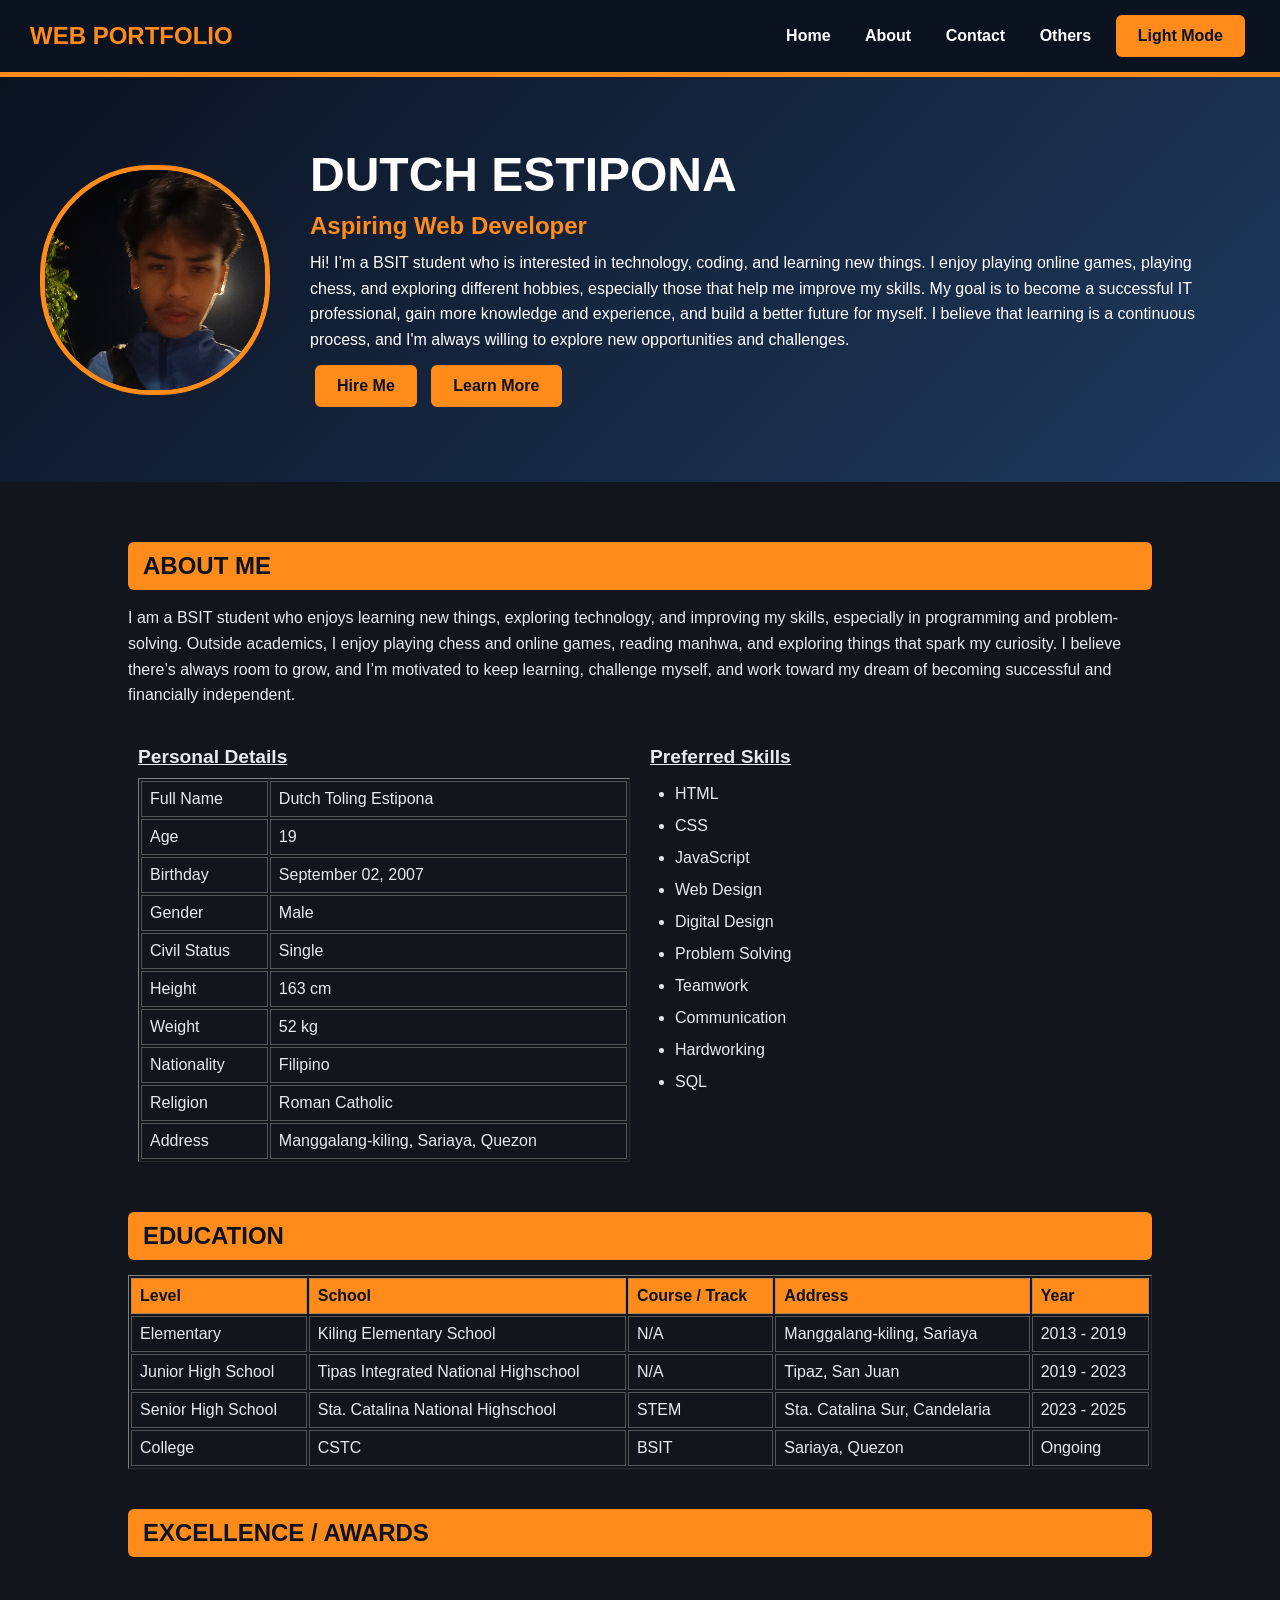
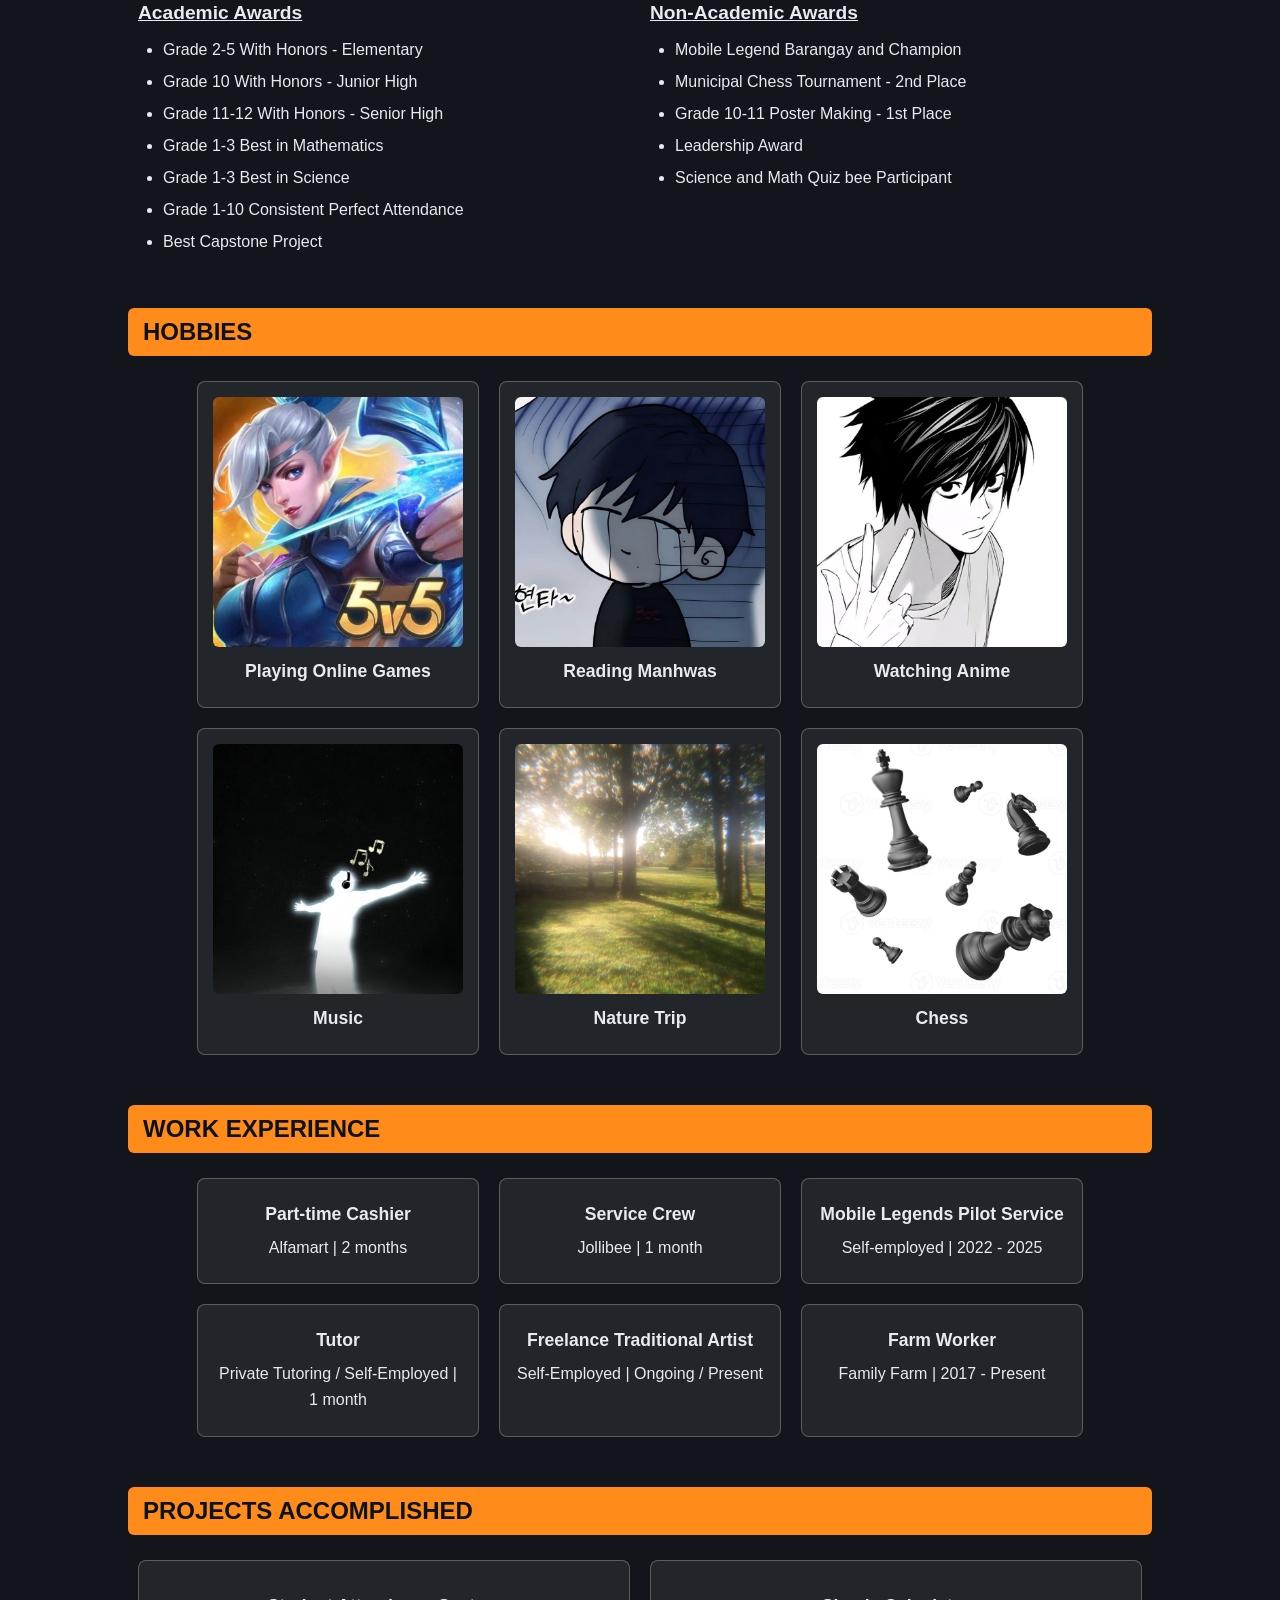
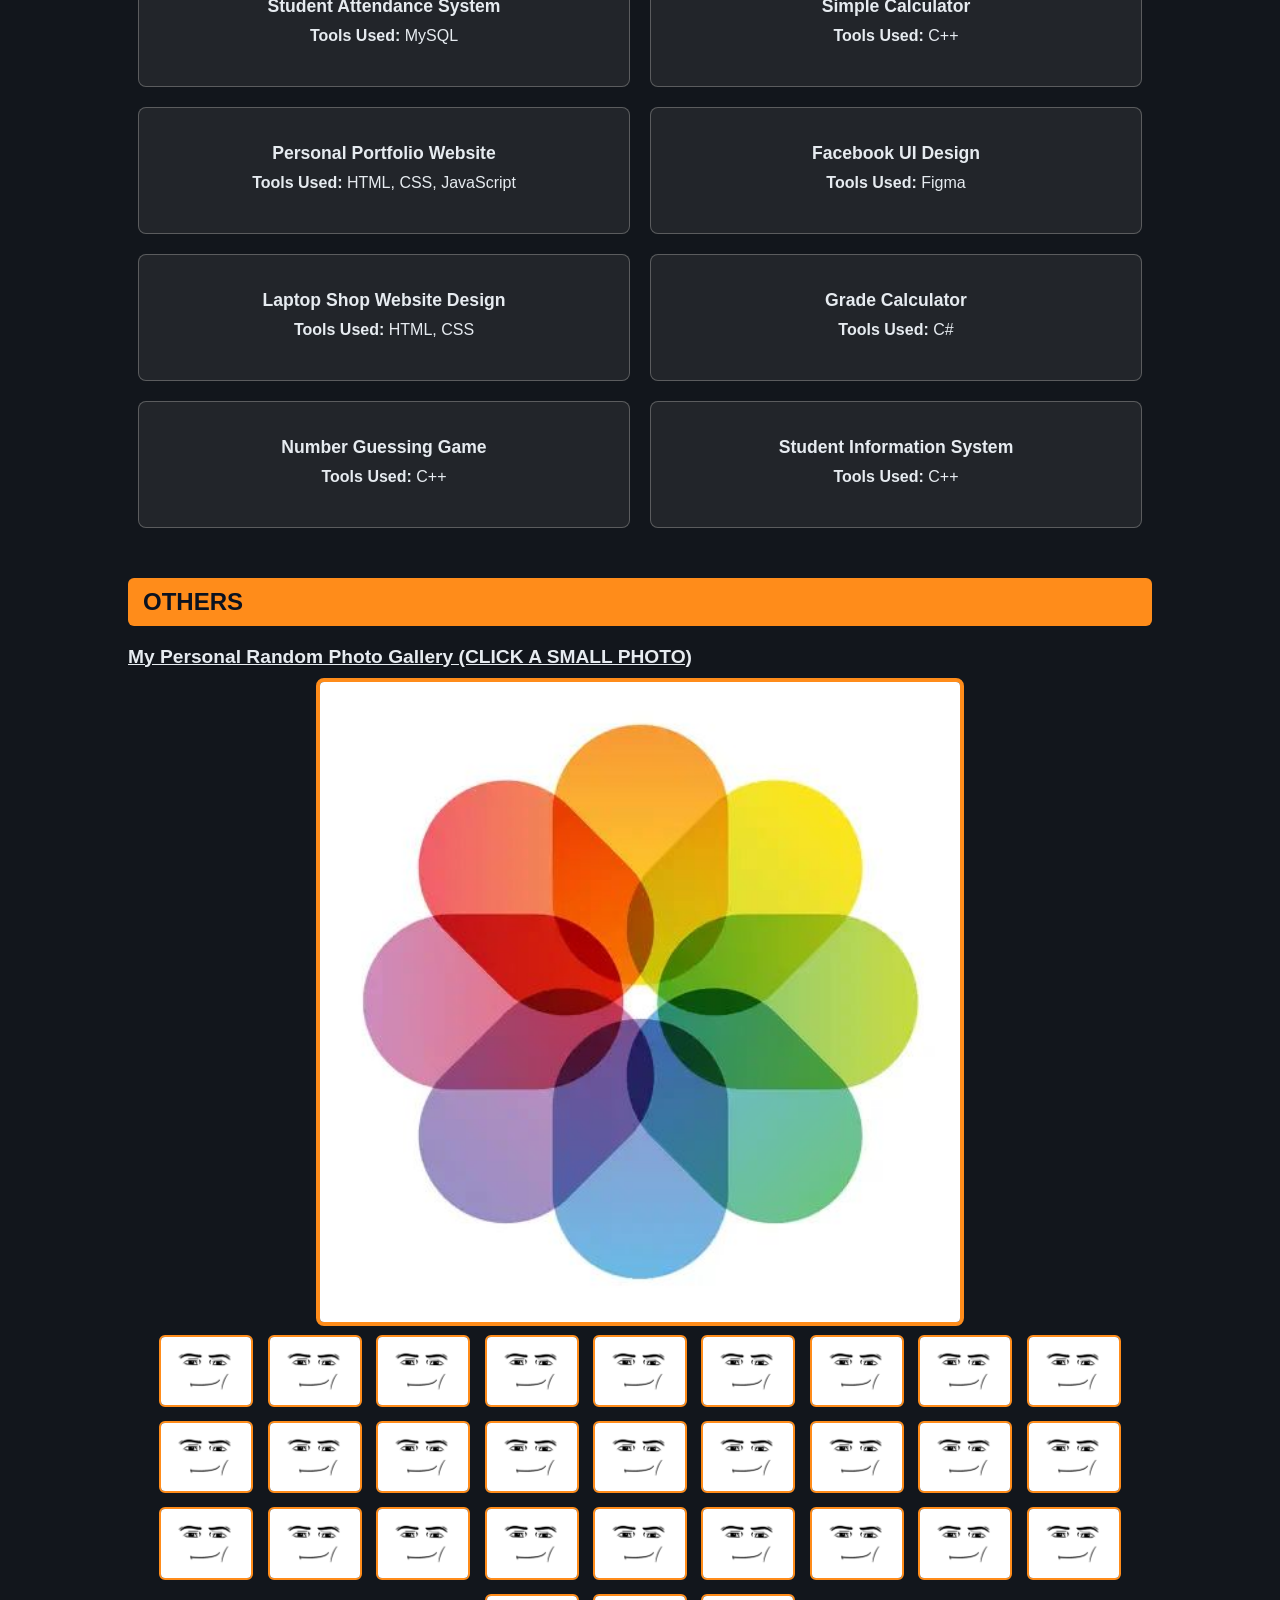
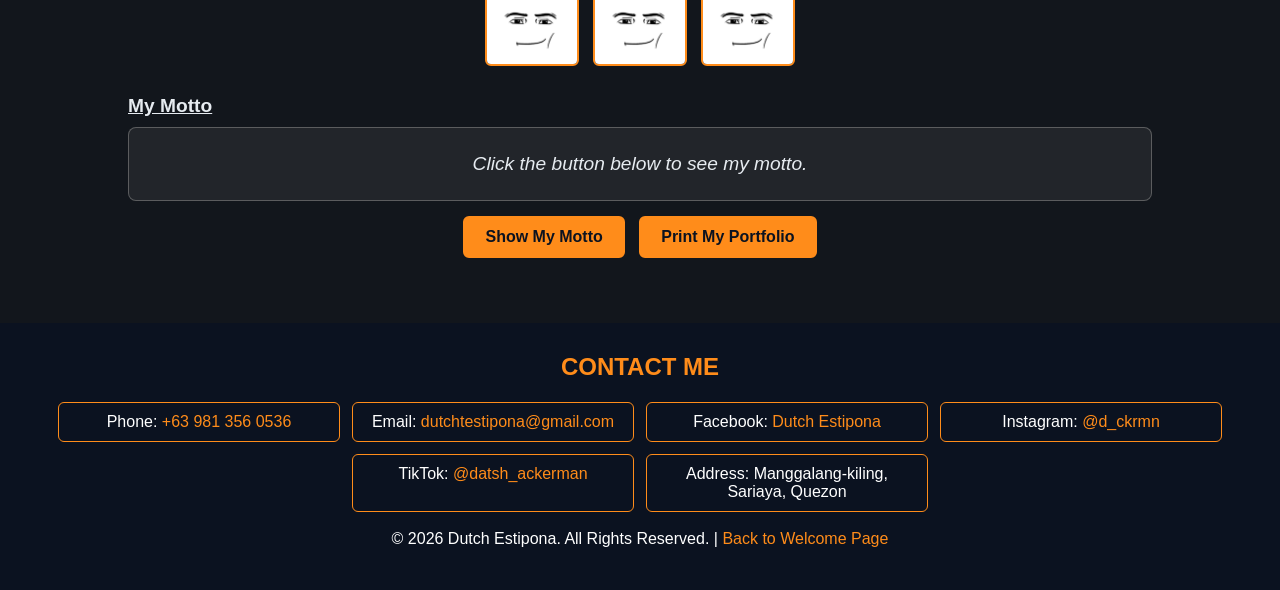
==== index.html @ f2970b41 "Add files via upload" ====
<!DOCTYPE html>
<html>
<head>
    <title>My Web Portfolio</title>
    <link rel="stylesheet" href="style.css">
</head>
<body>
<div id="page">
    <nav class="navbar">
        <div class="brand">Web Portfolio</div>
        <div>
            <a class="nav-link" href="#home">Home</a>
            <a class="nav-link" href="#about">About</a>
            <a class="nav-link" href="#contact">Contact</a>
            <a class="nav-link" href="#others">Others</a>
            <button class="button" id="modeButton" onclick="toggleMode()">Light Mode</button>
        </div>
    </nav>
    <div class="stripe"></div>

    
    <div class="hero" id="home">
        
        <img class="profile" src="images/prof.jpg">
        <div class="hero-text">
            <h1>Dutch Estipona</h1>             <p class="job-title">Aspiring Web Developer</p>
            <p class="text"> Hi! I’m a BSIT student who is interested in technology, coding, and learning new things. I enjoy playing online games, playing chess, and exploring different hobbies, especially those that help me improve my skills. My goal is to become a successful IT professional, gain more knowledge and experience, and build a better future for myself. I believe that learning is a continuous process, and I'm always willing to explore new opportunities and challenges.</p>
            <button class="button" onclick="sayHello()">Hire Me</button>
            <a class="button" href="#about">Learn More</a>
        </div>
    </div>

    <main class="container">

        <div id="about" class="section">
            <h2 class="section-title">About Me</h2>
            <p class="text">I am a BSIT student who enjoys learning new things, exploring technology, and improving my skills, especially in programming and problem-solving. Outside academics, I enjoy playing chess and online games, reading manhwa, and exploring things that spark my curiosity. I believe there’s always room to grow, and I’m motivated to keep learning, challenge myself, and work toward my dream of becoming successful and financially independent.</p>
            <div class="row">
                <div class="col">
                    <p class="sub-title">Personal Details</p>
                                                         
                    <table border="1" width="100%">
                        <tr><td class="cell">Full Name</td><td class="cell">Dutch Toling Estipona</td></tr>
                        <tr><td class="cell">Age</td><td class="cell">19</td></tr>
                        <tr><td class="cell">Birthday</td><td class="cell">September 02, 2007</td></tr>
                        <tr><td class="cell">Gender</td><td class="cell">Male</td></tr>
                        <tr><td class="cell">Civil Status</td><td class="cell">Single</td></tr>
                        <tr><td class="cell">Height</td><td class="cell">163 cm</td></tr>
                        <tr><td class="cell">Weight</td><td class="cell">52 kg</td></tr>
                        <tr><td class="cell">Nationality</td><td class="cell">Filipino</td></tr>
                        <tr><td class="cell">Religion</td><td class="cell">Roman Catholic</td></tr>
                        <tr><td class="cell">Address</td><td class="cell">Manggalang-kiling, Sariaya, Quezon</td></tr>

                    </table>
                </div>
                <div class="col">
                    <p class="sub-title">Preferred Skills</p>
                    <ul class="list">
                        <li>HTML</li>
                        <li>CSS</li>
                        <li>JavaScript</li>
                        <li>Web Design</li>
                        <li>Digital Design</li>
                        <li>Problem Solving</li>
                        <li>Teamwork</li>
                        <li>Communication</li>
                        <li>Hardworking</li>
                        <li>SQL</li>
                    </ul>
                </div>
            </div>
        </div>

        <div class="section">
            <h2 class="section-title">Education</h2>
            
            <table border="1" width="100%">
                <tr><th class="head-cell">Level</th><th class="head-cell">School</th><th class="head-cell">Course / Track</th><th class="head-cell">Address</th><th class="head-cell">Year</th></tr>                              
                <tr><td class="cell">Elementary</td><td class="cell">Kiling Elementary School</td><td class="cell">N/A</td><td class="cell">Manggalang-kiling, Sariaya</td><td class="cell">2013 - 2019</td></tr>
                <tr><td class="cell">Junior High School</td><td class="cell">Tipas Integrated National Highschool</td><td class="cell">N/A</td><td class="cell">Tipaz, San Juan</td><td class="cell">2019 - 2023</td></tr>
                <tr><td class="cell">Senior High School</td><td class="cell">Sta. Catalina National Highschool</td><td class="cell">STEM</td><td class="cell">Sta. Catalina Sur, Candelaria</td><td class="cell">2023 - 2025</td></tr>
                <tr><td class="cell">College</td><td class="cell">CSTC</td><td class="cell">BSIT</td><td class="cell">Sariaya, Quezon</td><td class="cell">Ongoing</td></tr>              
            </table>
        </div>
        
        <div class="section">
            <h2 class="section-title">Excellence / Awards</h2>
            <div class="row">
                <div class="col">
                    <p class="sub-title">Academic Awards</p>
                                       
                    <ul class="list">
                        <li>Grade 2-5 With Honors - Elementary</li>
                        <li>Grade 10 With Honors - Junior High</li>
                        <li>Grade 11-12 With Honors - Senior High</li>
                        
                        <li>Grade 1-3 Best in Mathematics</li>
                        <li>Grade 1-3 Best in Science</li>
                        <li>Grade 1-10 Consistent Perfect Attendance</li>                      
                        <li>Best Capstone Project</li>
                    </ul>
                </div>
                <div class="col">
                    <p class="sub-title">Non-Academic Awards</p>                   
                    <ul class="list">
                        <li>Mobile Legend Barangay and Champion</li>
                        <li>Municipal Chess Tournament - 2nd Place</li>                                              
                        <li>Grade 10-11 Poster Making - 1st Place</li>                                               
                        <li>Leadership Award</li>
                        <li>Science and Math Quiz bee Participant</li>
                    </ul>
                </div>
            </div>
        </div>
        
<div class="section">
    <h2 class="section-title">Hobbies</h2>

    <div class="row">
        <div class="card"><img class="card-img" src="images/ml.jpg" alt="Hobby 1" width="100%"><p class="card-title">Playing Online Games</p></div>
        <div class="card"><img class="card-img" src="images/manhwa.jpg" alt="Hobby 2" width="100%"><p class="card-title">Reading Manhwas</p></div>
        <div class="card"><img class="card-img" src="images/anime.jpg" alt="Hobby 3" width="100%"><p class="card-title">Watching Anime</p></div>
        <div class="card"><img class="card-img" src="images/music.jpg" alt="Hobby 4" width="100%"><p class="card-title">Music</p></div>
        <div class="card"><img class="card-img" src="images/nature.jpg" alt="Hobby 5" width="100%"><p class="card-title">Nature Trip</p></div>
        <div class="card"><img class="card-img" src="images/chess.jpg" alt="Hobby 6" width="100%"><p class="card-title">Chess</p></div>
    </div>
</div>

<!-- WORK EXPERIENCE -->
<div class="section">
    <h2 class="section-title">Work Experience</h2>

    <div class="row">
        <div class="card"><p class="card-title">Part-time Cashier</p><p class="text">Alfamart | 2 months</p></div>
        <div class="card"><p class="card-title">Service Crew</p><p class="text">Jollibee | 1 month</p></div>
        <div class="card"><p class="card-title">Mobile Legends Pilot Service</p><p class="text">Self-employed | 2022 - 2025</p></div>
        <div class="card"><p class="card-title">Tutor</p><p class="text">Private Tutoring / Self-Employed | 1 month</p></div>
        <div class="card"><p class="card-title">Freelance Traditional Artist</p><p class="text">Self-Employed | Ongoing / Present</p></div>
        <div class="card"><p class="card-title">Farm Worker</p><p class="text">Family Farm | 2017 - Present</p></div>
    </div>
</div>
        

<div class="section">
    <h2 class="section-title">Projects Accomplished</h2>

    <div class="project-row">
        <div class="project-card">
            <p class="card-title">Student Attendance System</p>
            <p><strong>Tools Used:</strong> MySQL</p>
        </div>
        <div class="project-card">
            <p class="card-title">Simple Calculator</p>
            <p><strong>Tools Used:</strong> C++</p>
        </div>
    </div>

    <div class="project-row">
        <div class="project-card">
            <p class="card-title">Personal Portfolio Website</p>
            <p><strong>Tools Used:</strong> HTML, CSS, JavaScript</p>
        </div>
        <div class="project-card">
            <p class="card-title">Facebook UI Design</p>
            <p><strong>Tools Used:</strong> Figma</p>
        </div>
    </div>

    <div class="project-row">
        <div class="project-card">
            <p class="card-title">Laptop Shop Website Design</p>
            <p><strong>Tools Used:</strong> HTML, CSS</p>
        </div>
        <div class="project-card">
            <p class="card-title">Grade Calculator</p>
            <p><strong>Tools Used:</strong> C#</p>
        </div>
    </div>

    <div class="project-row">
        <div class="project-card">
            <p class="card-title">Number Guessing Game</p>
            <p><strong>Tools Used:</strong> C++</p>
        </div>
        <div class="project-card">
            <p class="card-title">Student Information System</p>
            <p><strong>Tools Used:</strong> C++</p>
        </div>
    </div>
</div>
        <div id="others" class="section">
            <h2 class="section-title">Others</h2>

            <p class="sub-title">My Personal Random Photo Gallery (CLICK A SMALL PHOTO)</p>
            <div class="center">
                <img class="big-image" id="bigImage" src="images/gallery.jpg" alt="Big Photo">
<br>

<img class="thumb" src="images/cover.jpg" alt="Photo 1" onclick="document.getElementById('bigImage').src='images/pic1.jpg'">
<img class="thumb" src="images/cover.jpg" alt="Photo 2" onclick="document.getElementById('bigImage').src='images/pic2.jpg'">
<img class="thumb" src="images/cover.jpg" alt="Photo 3" onclick="document.getElementById('bigImage').src='images/pic3.jpg'">
<img class="thumb" src="images/cover.jpg" alt="Photo 4" onclick="document.getElementById('bigImage').src='images/pic4.jpg'">
<img class="thumb" src="images/cover.jpg" alt="Photo 5" onclick="document.getElementById('bigImage').src='images/pic5.jpg'">
<img class="thumb" src="images/cover.jpg" alt="Photo 6" onclick="document.getElementById('bigImage').src='images/pic6.jpg'">
<img class="thumb" src="images/cover.jpg" alt="Photo 7" onclick="document.getElementById('bigImage').src='images/pic7.jpg'">
<img class="thumb" src="images/cover.jpg" alt="Photo 8" onclick="document.getElementById('bigImage').src='images/pic8.jpg'">
<img class="thumb" src="images/cover.jpg" alt="Photo 9" onclick="document.getElementById('bigImage').src='images/pic9.jpg'">
<img class="thumb" src="images/cover.jpg" alt="Photo 10" onclick="document.getElementById('bigImage').src='images/pic10.jpg'">
<img class="thumb" src="images/cover.jpg" alt="Photo 11" onclick="document.getElementById('bigImage').src='images/pic11.jpg'">
<img class="thumb" src="images/cover.jpg" alt="Photo 12" onclick="document.getElementById('bigImage').src='images/pic12.jpg'">
<img class="thumb" src="images/cover.jpg" alt="Photo 13" onclick="document.getElementById('bigImage').src='images/13.jpg'">
<img class="thumb" src="images/cover.jpg" alt="Photo 14" onclick="document.getElementById('bigImage').src='images/14.jpg'">
<img class="thumb" src="images/cover.jpg" alt="Photo 15" onclick="document.getElementById('bigImage').src='images/15.jpg'">
<img class="thumb" src="images/cover.jpg" alt="Photo 16" onclick="document.getElementById('bigImage').src='images/16.jpg'">
<img class="thumb" src="images/cover.jpg" alt="Photo 17" onclick="document.getElementById('bigImage').src='images/17.jpg'">
<img class="thumb" src="images/cover.jpg" alt="Photo 18" onclick="document.getElementById('bigImage').src='images/18.jpg'">
<img class="thumb" src="images/cover.jpg" alt="Photo 19" onclick="document.getElementById('bigImage').src='images/19.jpg'">
<img class="thumb" src="images/cover.jpg" alt="Photo 20" onclick="document.getElementById('bigImage').src='images/20.jpg'">
<img class="thumb" src="images/cover.jpg" alt="Photo 21" onclick="document.getElementById('bigImage').src='images/21.jpg'">
<img class="thumb" src="images/cover.jpg" alt="Photo 22" onclick="document.getElementById('bigImage').src='images/22.jpg'">
<img class="thumb" src="images/cover.jpg" alt="Photo 23" onclick="document.getElementById('bigImage').src='images/23.jpg'">
<img class="thumb" src="images/cover.jpg" alt="Photo 24" onclick="document.getElementById('bigImage').src='images/24.jpg'">
<img class="thumb" src="images/cover.jpg" alt="Photo 25" onclick="document.getElementById('bigImage').src='images/25.jpg'">
<img class="thumb" src="images/cover.jpg" alt="Photo 26" onclick="document.getElementById('bigImage').src='images/26.jpg'">
<img class="thumb" src="images/cover.jpg" alt="Photo 27" onclick="document.getElementById('bigImage').src='images/27.jpg'">
<img class="thumb" src="images/cover.jpg" alt="Photo 28" onclick="document.getElementById('bigImage').src='images/28.jpg'">
<img class="thumb" src="images/cover.jpg" alt="Photo 29" onclick="document.getElementById('bigImage').src='images/29.jpg'">
<img class="thumb" src="images/cover.jpg" alt="Photo 30" onclick="document.getElementById('bigImage').src='images/30.jpg'">
            </div>

            <p class="sub-title">My Motto</p>
            <div class="motto-box" id="motto">Click the button below to see my motto.</div>
            <div class="center">
                <button class="button" onclick="showMotto()">Show My Motto</button>
                <button class="button" onclick="window.print()">Print My Portfolio</button>
            </div>
        </div>

    </main>

    <footer class="footer" id="contact">
        <h2 class="footer-title">Contact Me</h2>
        <div class="row">
            <div class="contact-item">Phone: <a class="footer-link" href="tel:+630000000000">+63 981 356 0536</a></div>
            <div class="contact-item">Email: <a class="footer-link" href="mailto: dutchtestipona@gmail.com">dutchtestipona@gmail.com</a></div>
            <div class="contact-item">Facebook: <a class="footer-link" href="https://www.facebook.com/d.ckrmn000">Dutch Estipona</a></div>
            <div class="contact-item">Instagram: <a class="footer-link" href="https://www.instagram.com/d_ckrmn?psln=MXVxd2l3bzVvbmhtaA==">@d_ckrmn</a></div>          
            <div class="contact-item">TikTok: <a class="footer-link" href="https://www.tiktok.com/@datsh_ackerman?_r=1&_t=ZS-9BC3df4fGJW">@datsh_ackerman</a></div>
            <div class="contact-item">Address: Manggalang-kiling, Sariaya, Quezon</div>
        </div>
        <p class="text">&copy; 2026 Dutch Estipona. All Rights Reserved. | <a class="footer-link" href="welcome.html">Back to Welcome Page</a></p>
    </footer>

</div>

<script src="script.js"></script>
</body>
</html>
---- style.css ----
* {
    margin: 0px;
    font-family: Verdana, Arial, sans-serif;
}

#page {
    background-color: #12161c;
    color: #e6ebf0;
}

h1 {
    font-size: 3rem;
    text-transform: uppercase;
}

.navbar {
    background-color: #0b1220;
    display: flex;
    justify-content: space-between;
    align-items: center;
    padding: 10px 30px;
}
.brand {
    color: #ff8c1a;
    font-size: 1.5rem;
    font-weight: bold;
    text-transform: uppercase;
}
.nav-link {
    color: #ffffff;
    text-decoration: none;
    font-weight: bold;
    display: inline-block;
    padding: 10px 15px;
}
.nav-link:hover {
    background-color: #ff8c1a;
    color: #0b1220;
}
.stripe {
    height: 5px;
    background-color: #ff8c1a;
}

.button {
    background-color: #ff8c1a;
    color: #0b1220;
    font-size: 1rem;
    font-weight: bold;
    text-decoration: none;
    display: inline-block;
    padding: 10px 20px;
    margin: 5px;
    border: 2px solid #ff8c1a;
    border-radius: 6px;
}
.button:hover {
    background-color: #ffc27d;
}

.hero {
    background-image: linear-gradient(135deg, #0b1220, #1f3a5f);
    color: #ffffff;
    display: flex;
    flex-wrap: wrap;
    justify-content: center;
    align-items: center;
    padding: 50px 20px;
}
.profile {
    width: 220px;
    height: 220px;
    border: 5px solid #ff8c1a;
    border-radius: 110px;
    margin: 20px;
}
.hero-text {
    flex: 1 300px;
    margin: 20px;
}
.job-title {
    color: #ff8c1a;
    font-size: 1.5rem;
    font-weight: bold;
    margin: 10px 0px;
}

.container {
    width: 80vw;
    margin: 0px auto;
    padding: 20px 0px;
}
.section {
    margin: 40px 0px;
}
.section-title {
    background-color: #ff8c1a;
    color: #0b1220;
    font-size: 1.5rem;
    text-transform: uppercase;
    padding: 10px 15px;
    margin: 0px 0px 15px 0px;
    border-radius: 6px;
}
.sub-title {
    font-size: 1.2rem;
    font-weight: bold;
    text-decoration: underline;
    margin: 20px 0px 10px 0px;
}
.text {
    line-height: 1.6em;
    margin: 8px 0px;
}
.center {
    text-align: center;
}

.row {
    display: flex;
    flex-wrap: wrap;
    justify-content: center;
}
.col {
    flex: 1 300px;
    margin: 10px;
}
.card {
    width: 250px;
    background-color: rgba(128, 128, 128, 0.15);
    border: 1px solid rgba(128, 128, 128, 0.6);
    border-radius: 8px;
    padding: 15px;
    margin: 10px;
    text-align: center;
}
.card:hover {
    background-color: rgba(255, 140, 26, 0.3);
}
.card-img {
    border-radius: 6px;
}
.card-title {
    font-size: 1.1rem;
    font-weight: bold;
    margin: 10px 0px;
}

.list {
    line-height: 2em;
    padding: 0px 0px 0px 25px;
}
.cell {
    border: 1px solid rgba(128, 128, 128, 0.6);
    padding: 8px;
}
.head-cell {
    background-color: #ff8c1a;
    color: #0b1220;
    border: 1px solid rgba(128, 128, 128, 0.6);
    padding: 8px;
    text-align: left;
}

.big-image {
    width: 50vw;
    border: 4px solid #ff8c1a;
    border-radius: 8px;
}
.thumb {
    width: 90px;
    margin: 5px;
    border: 2px solid #ff8c1a;
    border-radius: 6px;
}
.thumb:hover {
    border: 2px solid #ffffff;
}
.motto-box {
    background-color: rgba(128, 128, 128, 0.15);
    border: 1px solid rgba(128, 128, 128, 0.6);
    border-radius: 8px;
    font-size: 1.2rem;
    font-style: italic;
    text-align: center;
    padding: 25px;
    margin: 10px 0px;
}

.footer {
    background-color: #0b1220;
    color: #ffffff;
    text-align: center;
    padding: 30px 20px;
}
.footer-title {
    color: #ff8c1a;
    text-transform: uppercase;
    margin: 0px 0px 15px 0px;
}
.contact-item {
    width: 260px;
    border: 1px solid #ff8c1a;
    border-radius: 6px;
    padding: 10px;
    margin: 6px;
}
.footer-link {
    color: #ff8c1a;
    text-decoration: none;
}
.footer-link:hover {
    text-decoration: underline;
}

.welcome-page {
    height: 100vh;
    display: flex;
    justify-content: center;
    align-items: center;
}
.welcome-box {
    width: 500px;
    background-image: linear-gradient(135deg, #0b1220, #1f3a5f);
    color: #ffffff;
    text-align: center;
    padding: 40px 30px;
    border: 3px solid #ff8c1a;
    border-radius: 12px;
}
.welcome-small {
    color: #ff8c1a;
    font-weight: bold;
    text-transform: uppercase;
}

@media (max-width: 768px) {
    h1 {
        font-size: 2rem;
    }
    .navbar {
        flex-direction: column;
        padding: 10px;
    }
    .brand {
        margin: 5px 0px;
    }
    .hero {
        text-align: center;
    }
    .container {
        width: 92vw;
    }
    .big-image {
        width: 85vw;
    }
    .cell, .head-cell {
        font-size: 0.7rem;
        padding: 4px;
    }
    .welcome-box {
        width: 80vw;
        padding: 30px 15px;
    }
}



.project-row {
    display: flex;
}

.project-card {
    flex: 1;
    background-color: rgba(128, 128, 128, 0.15);
    border: 1px solid rgba(128, 128, 128, 0.6);
    border-radius: 8px;
    padding: 25px 15px;
    margin: 10px;
    text-align: center;
    min-height: 75px;
}

.project-card .card-title {
    font-size: 1.1rem;
    font-weight: bold;
    margin-bottom: 10px;
}

.project-card:hover {
    background-color: rgba(255, 140, 26, 0.3);
}
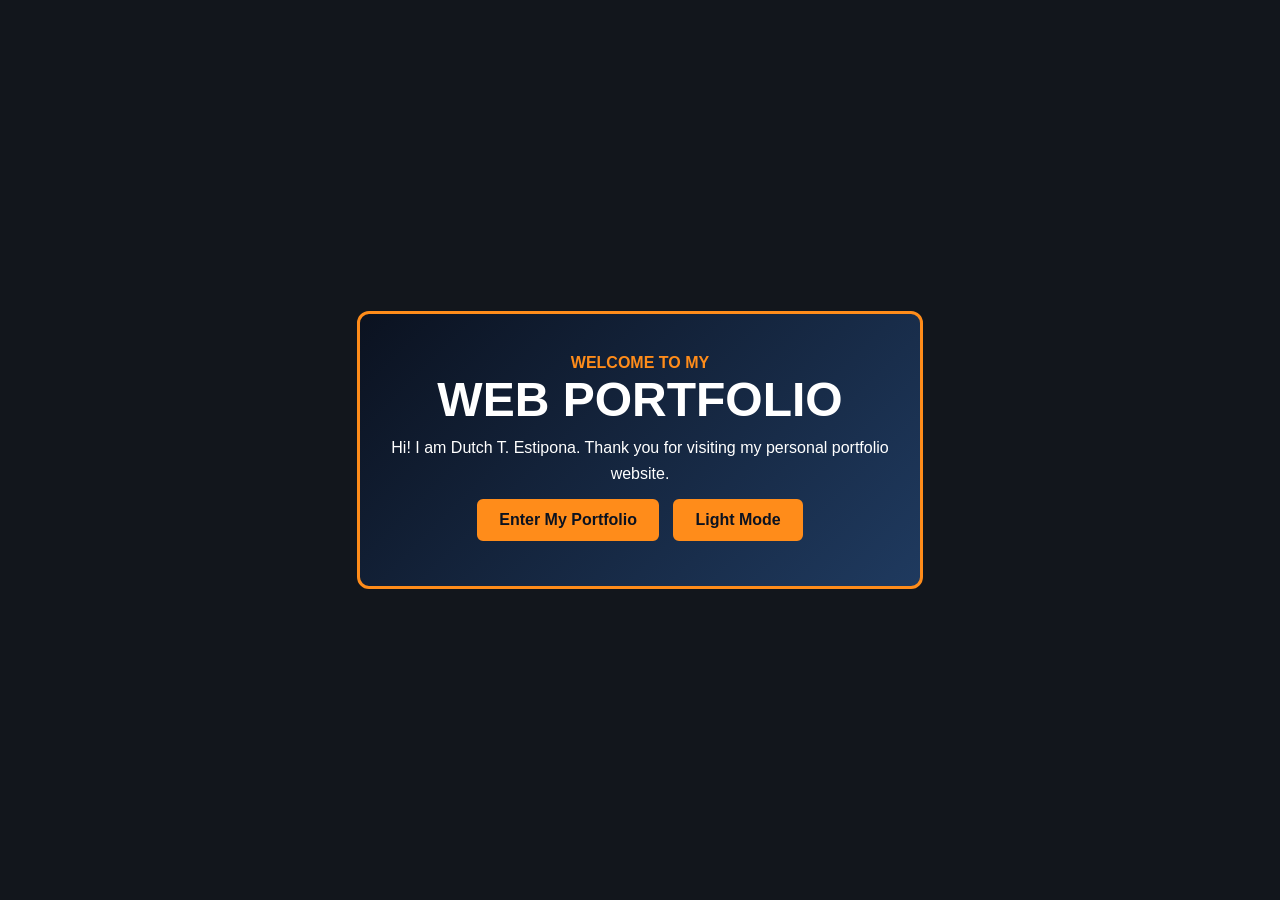
==== commit 976a3460: "Rename index.htm to index.html" ====
--- a/index.html
+++ b/index.html
@@ -1,258 +1,19 @@
 <!DOCTYPE html>
 <html>
 <head>
-    <title>My Web Portfolio</title>
+    <title>Welcome</title>
     <link rel="stylesheet" href="style.css">
 </head>
 <body>
-<div id="page">
-    <nav class="navbar">
-        <div class="brand">Web Portfolio</div>
-        <div>
-            <a class="nav-link" href="#home">Home</a>
-            <a class="nav-link" href="#about">About</a>
-            <a class="nav-link" href="#contact">Contact</a>
-            <a class="nav-link" href="#others">Others</a>
-            <button class="button" id="modeButton" onclick="toggleMode()">Light Mode</button>
-        </div>
-    </nav>
-    <div class="stripe"></div>
-
-    
-    <div class="hero" id="home">
-        
-        <img class="profile" src="images/prof.jpg">
-        <div class="hero-text">
-            <h1>Dutch Estipona</h1>             <p class="job-title">Aspiring Web Developer</p>
-            <p class="text"> Hi! I’m a BSIT student who is interested in technology, coding, and learning new things. I enjoy playing online games, playing chess, and exploring different hobbies, especially those that help me improve my skills. My goal is to become a successful IT professional, gain more knowledge and experience, and build a better future for myself. I believe that learning is a continuous process, and I'm always willing to explore new opportunities and challenges.</p>
-            <button class="button" onclick="sayHello()">Hire Me</button>
-            <a class="button" href="#about">Learn More</a>
-        </div>
-    </div>
-
-    <main class="container">
-
-        <div id="about" class="section">
-            <h2 class="section-title">About Me</h2>
-            <p class="text">I am a BSIT student who enjoys learning new things, exploring technology, and improving my skills, especially in programming and problem-solving. Outside academics, I enjoy playing chess and online games, reading manhwa, and exploring things that spark my curiosity. I believe there’s always room to grow, and I’m motivated to keep learning, challenge myself, and work toward my dream of becoming successful and financially independent.</p>
-            <div class="row">
-                <div class="col">
-                    <p class="sub-title">Personal Details</p>
-                                                         
-                    <table border="1" width="100%">
-                        <tr><td class="cell">Full Name</td><td class="cell">Dutch Toling Estipona</td></tr>
-                        <tr><td class="cell">Age</td><td class="cell">19</td></tr>
-                        <tr><td class="cell">Birthday</td><td class="cell">September 02, 2007</td></tr>
-                        <tr><td class="cell">Gender</td><td class="cell">Male</td></tr>
-                        <tr><td class="cell">Civil Status</td><td class="cell">Single</td></tr>
-                        <tr><td class="cell">Height</td><td class="cell">163 cm</td></tr>
-                        <tr><td class="cell">Weight</td><td class="cell">52 kg</td></tr>
-                        <tr><td class="cell">Nationality</td><td class="cell">Filipino</td></tr>
-                        <tr><td class="cell">Religion</td><td class="cell">Roman Catholic</td></tr>
-                        <tr><td class="cell">Address</td><td class="cell">Manggalang-kiling, Sariaya, Quezon</td></tr>
-
-                    </table>
-                </div>
-                <div class="col">
-                    <p class="sub-title">Preferred Skills</p>
-                    <ul class="list">
-                        <li>HTML</li>
-                        <li>CSS</li>
-                        <li>JavaScript</li>
-                        <li>Web Design</li>
-                        <li>Digital Design</li>
-                        <li>Problem Solving</li>
-                        <li>Teamwork</li>
-                        <li>Communication</li>
-                        <li>Hardworking</li>
-                        <li>SQL</li>
-                    </ul>
-                </div>
-            </div>
-        </div>
-
-        <div class="section">
-            <h2 class="section-title">Education</h2>
-            
-            <table border="1" width="100%">
-                <tr><th class="head-cell">Level</th><th class="head-cell">School</th><th class="head-cell">Course / Track</th><th class="head-cell">Address</th><th class="head-cell">Year</th></tr>                              
-                <tr><td class="cell">Elementary</td><td class="cell">Kiling Elementary School</td><td class="cell">N/A</td><td class="cell">Manggalang-kiling, Sariaya</td><td class="cell">2013 - 2019</td></tr>
-                <tr><td class="cell">Junior High School</td><td class="cell">Tipas Integrated National Highschool</td><td class="cell">N/A</td><td class="cell">Tipaz, San Juan</td><td class="cell">2019 - 2023</td></tr>
-                <tr><td class="cell">Senior High School</td><td class="cell">Sta. Catalina National Highschool</td><td class="cell">STEM</td><td class="cell">Sta. Catalina Sur, Candelaria</td><td class="cell">2023 - 2025</td></tr>
-                <tr><td class="cell">College</td><td class="cell">CSTC</td><td class="cell">BSIT</td><td class="cell">Sariaya, Quezon</td><td class="cell">Ongoing</td></tr>              
-            </table>
-        </div>
-        
-        <div class="section">
-            <h2 class="section-title">Excellence / Awards</h2>
-            <div class="row">
-                <div class="col">
-                    <p class="sub-title">Academic Awards</p>
-                                       
-                    <ul class="list">
-                        <li>Grade 2-5 With Honors - Elementary</li>
-                        <li>Grade 10 With Honors - Junior High</li>
-                        <li>Grade 11-12 With Honors - Senior High</li>
-                        
-                        <li>Grade 1-3 Best in Mathematics</li>
-                        <li>Grade 1-3 Best in Science</li>
-                        <li>Grade 1-10 Consistent Perfect Attendance</li>                      
-                        <li>Best Capstone Project</li>
-                    </ul>
-                </div>
-                <div class="col">
-                    <p class="sub-title">Non-Academic Awards</p>                   
-                    <ul class="list">
-                        <li>Mobile Legend Barangay and Champion</li>
-                        <li>Municipal Chess Tournament - 2nd Place</li>                                              
-                        <li>Grade 10-11 Poster Making - 1st Place</li>                                               
-                        <li>Leadership Award</li>
-                        <li>Science and Math Quiz bee Participant</li>
-                    </ul>
-                </div>
-            </div>
-        </div>
-        
-<div class="section">
-    <h2 class="section-title">Hobbies</h2>
-
-    <div class="row">
-        <div class="card"><img class="card-img" src="images/ml.jpg" alt="Hobby 1" width="100%"><p class="card-title">Playing Online Games</p></div>
-        <div class="card"><img class="card-img" src="images/manhwa.jpg" alt="Hobby 2" width="100%"><p class="card-title">Reading Manhwas</p></div>
-        <div class="card"><img class="card-img" src="images/anime.jpg" alt="Hobby 3" width="100%"><p class="card-title">Watching Anime</p></div>
-        <div class="card"><img class="card-img" src="images/music.jpg" alt="Hobby 4" width="100%"><p class="card-title">Music</p></div>
-        <div class="card"><img class="card-img" src="images/nature.jpg" alt="Hobby 5" width="100%"><p class="card-title">Nature Trip</p></div>
-        <div class="card"><img class="card-img" src="images/chess.jpg" alt="Hobby 6" width="100%"><p class="card-title">Chess</p></div>
+<div id="page" class="welcome-page">
+    <div class="welcome-box">
+        <p class="welcome-small">Welcome to my</p>
+        <h1>Web Portfolio</h1>
+        <p class="text">Hi! I am Dutch T. Estipona. Thank you for visiting my personal portfolio website.</p>
+        <a class="button" href="index.html">Enter My Portfolio</a>
+        <button class="button" id="modeButton" onclick="toggleMode()">Light Mode</button>
     </div>
 </div>
-
-<!-- WORK EXPERIENCE -->
-<div class="section">
-    <h2 class="section-title">Work Experience</h2>
-
-    <div class="row">
-        <div class="card"><p class="card-title">Part-time Cashier</p><p class="text">Alfamart | 2 months</p></div>
-        <div class="card"><p class="card-title">Service Crew</p><p class="text">Jollibee | 1 month</p></div>
-        <div class="card"><p class="card-title">Mobile Legends Pilot Service</p><p class="text">Self-employed | 2022 - 2025</p></div>
-        <div class="card"><p class="card-title">Tutor</p><p class="text">Private Tutoring / Self-Employed | 1 month</p></div>
-        <div class="card"><p class="card-title">Freelance Traditional Artist</p><p class="text">Self-Employed | Ongoing / Present</p></div>
-        <div class="card"><p class="card-title">Farm Worker</p><p class="text">Family Farm | 2017 - Present</p></div>
-    </div>
-</div>
-        
-
-<div class="section">
-    <h2 class="section-title">Projects Accomplished</h2>
-
-    <div class="project-row">
-        <div class="project-card">
-            <p class="card-title">Student Attendance System</p>
-            <p><strong>Tools Used:</strong> MySQL</p>
-        </div>
-        <div class="project-card">
-            <p class="card-title">Simple Calculator</p>
-            <p><strong>Tools Used:</strong> C++</p>
-        </div>
-    </div>
-
-    <div class="project-row">
-        <div class="project-card">
-            <p class="card-title">Personal Portfolio Website</p>
-            <p><strong>Tools Used:</strong> HTML, CSS, JavaScript</p>
-        </div>
-        <div class="project-card">
-            <p class="card-title">Facebook UI Design</p>
-            <p><strong>Tools Used:</strong> Figma</p>
-        </div>
-    </div>
-
-    <div class="project-row">
-        <div class="project-card">
-            <p class="card-title">Laptop Shop Website Design</p>
-            <p><strong>Tools Used:</strong> HTML, CSS</p>
-        </div>
-        <div class="project-card">
-            <p class="card-title">Grade Calculator</p>
-            <p><strong>Tools Used:</strong> C#</p>
-        </div>
-    </div>
-
-    <div class="project-row">
-        <div class="project-card">
-            <p class="card-title">Number Guessing Game</p>
-            <p><strong>Tools Used:</strong> C++</p>
-        </div>
-        <div class="project-card">
-            <p class="card-title">Student Information System</p>
-            <p><strong>Tools Used:</strong> C++</p>
-        </div>
-    </div>
-</div>
-        <div id="others" class="section">
-            <h2 class="section-title">Others</h2>
-
-            <p class="sub-title">My Personal Random Photo Gallery (CLICK A SMALL PHOTO)</p>
-            <div class="center">
-                <img class="big-image" id="bigImage" src="images/gallery.jpg" alt="Big Photo">
-<br>
-
-<img class="thumb" src="images/cover.jpg" alt="Photo 1" onclick="document.getElementById('bigImage').src='images/pic1.jpg'">
-<img class="thumb" src="images/cover.jpg" alt="Photo 2" onclick="document.getElementById('bigImage').src='images/pic2.jpg'">
-<img class="thumb" src="images/cover.jpg" alt="Photo 3" onclick="document.getElementById('bigImage').src='images/pic3.jpg'">
-<img class="thumb" src="images/cover.jpg" alt="Photo 4" onclick="document.getElementById('bigImage').src='images/pic4.jpg'">
-<img class="thumb" src="images/cover.jpg" alt="Photo 5" onclick="document.getElementById('bigImage').src='images/pic5.jpg'">
-<img class="thumb" src="images/cover.jpg" alt="Photo 6" onclick="document.getElementById('bigImage').src='images/pic6.jpg'">
-<img class="thumb" src="images/cover.jpg" alt="Photo 7" onclick="document.getElementById('bigImage').src='images/pic7.jpg'">
-<img class="thumb" src="images/cover.jpg" alt="Photo 8" onclick="document.getElementById('bigImage').src='images/pic8.jpg'">
-<img class="thumb" src="images/cover.jpg" alt="Photo 9" onclick="document.getElementById('bigImage').src='images/pic9.jpg'">
-<img class="thumb" src="images/cover.jpg" alt="Photo 10" onclick="document.getElementById('bigImage').src='images/pic10.jpg'">
-<img class="thumb" src="images/cover.jpg" alt="Photo 11" onclick="document.getElementById('bigImage').src='images/pic11.jpg'">
-<img class="thumb" src="images/cover.jpg" alt="Photo 12" onclick="document.getElementById('bigImage').src='images/pic12.jpg'">
-<img class="thumb" src="images/cover.jpg" alt="Photo 13" onclick="document.getElementById('bigImage').src='images/13.jpg'">
-<img class="thumb" src="images/cover.jpg" alt="Photo 14" onclick="document.getElementById('bigImage').src='images/14.jpg'">
-<img class="thumb" src="images/cover.jpg" alt="Photo 15" onclick="document.getElementById('bigImage').src='images/15.jpg'">
-<img class="thumb" src="images/cover.jpg" alt="Photo 16" onclick="document.getElementById('bigImage').src='images/16.jpg'">
-<img class="thumb" src="images/cover.jpg" alt="Photo 17" onclick="document.getElementById('bigImage').src='images/17.jpg'">
-<img class="thumb" src="images/cover.jpg" alt="Photo 18" onclick="document.getElementById('bigImage').src='images/18.jpg'">
-<img class="thumb" src="images/cover.jpg" alt="Photo 19" onclick="document.getElementById('bigImage').src='images/19.jpg'">
-<img class="thumb" src="images/cover.jpg" alt="Photo 20" onclick="document.getElementById('bigImage').src='images/20.jpg'">
-<img class="thumb" src="images/cover.jpg" alt="Photo 21" onclick="document.getElementById('bigImage').src='images/21.jpg'">
-<img class="thumb" src="images/cover.jpg" alt="Photo 22" onclick="document.getElementById('bigImage').src='images/22.jpg'">
-<img class="thumb" src="images/cover.jpg" alt="Photo 23" onclick="document.getElementById('bigImage').src='images/23.jpg'">
-<img class="thumb" src="images/cover.jpg" alt="Photo 24" onclick="document.getElementById('bigImage').src='images/24.jpg'">
-<img class="thumb" src="images/cover.jpg" alt="Photo 25" onclick="document.getElementById('bigImage').src='images/25.jpg'">
-<img class="thumb" src="images/cover.jpg" alt="Photo 26" onclick="document.getElementById('bigImage').src='images/26.jpg'">
-<img class="thumb" src="images/cover.jpg" alt="Photo 27" onclick="document.getElementById('bigImage').src='images/27.jpg'">
-<img class="thumb" src="images/cover.jpg" alt="Photo 28" onclick="document.getElementById('bigImage').src='images/28.jpg'">
-<img class="thumb" src="images/cover.jpg" alt="Photo 29" onclick="document.getElementById('bigImage').src='images/29.jpg'">
-<img class="thumb" src="images/cover.jpg" alt="Photo 30" onclick="document.getElementById('bigImage').src='images/30.jpg'">
-            </div>
-
-            <p class="sub-title">My Motto</p>
-            <div class="motto-box" id="motto">Click the button below to see my motto.</div>
-            <div class="center">
-                <button class="button" onclick="showMotto()">Show My Motto</button>
-                <button class="button" onclick="window.print()">Print My Portfolio</button>
-            </div>
-        </div>
-
-    </main>
-
-    <footer class="footer" id="contact">
-        <h2 class="footer-title">Contact Me</h2>
-        <div class="row">
-            <div class="contact-item">Phone: <a class="footer-link" href="tel:+630000000000">+63 981 356 0536</a></div>
-            <div class="contact-item">Email: <a class="footer-link" href="mailto: dutchtestipona@gmail.com">dutchtestipona@gmail.com</a></div>
-            <div class="contact-item">Facebook: <a class="footer-link" href="https://www.facebook.com/d.ckrmn000">Dutch Estipona</a></div>
-            <div class="contact-item">Instagram: <a class="footer-link" href="https://www.instagram.com/d_ckrmn?psln=MXVxd2l3bzVvbmhtaA==">@d_ckrmn</a></div>          
-            <div class="contact-item">TikTok: <a class="footer-link" href="https://www.tiktok.com/@datsh_ackerman?_r=1&_t=ZS-9BC3df4fGJW">@datsh_ackerman</a></div>
-            <div class="contact-item">Address: Manggalang-kiling, Sariaya, Quezon</div>
-        </div>
-        <p class="text">&copy; 2026 Dutch Estipona. All Rights Reserved. | <a class="footer-link" href="welcome.html">Back to Welcome Page</a></p>
-    </footer>
-
-</div>
-
 <script src="script.js"></script>
 </body>
-</html>+</html>
